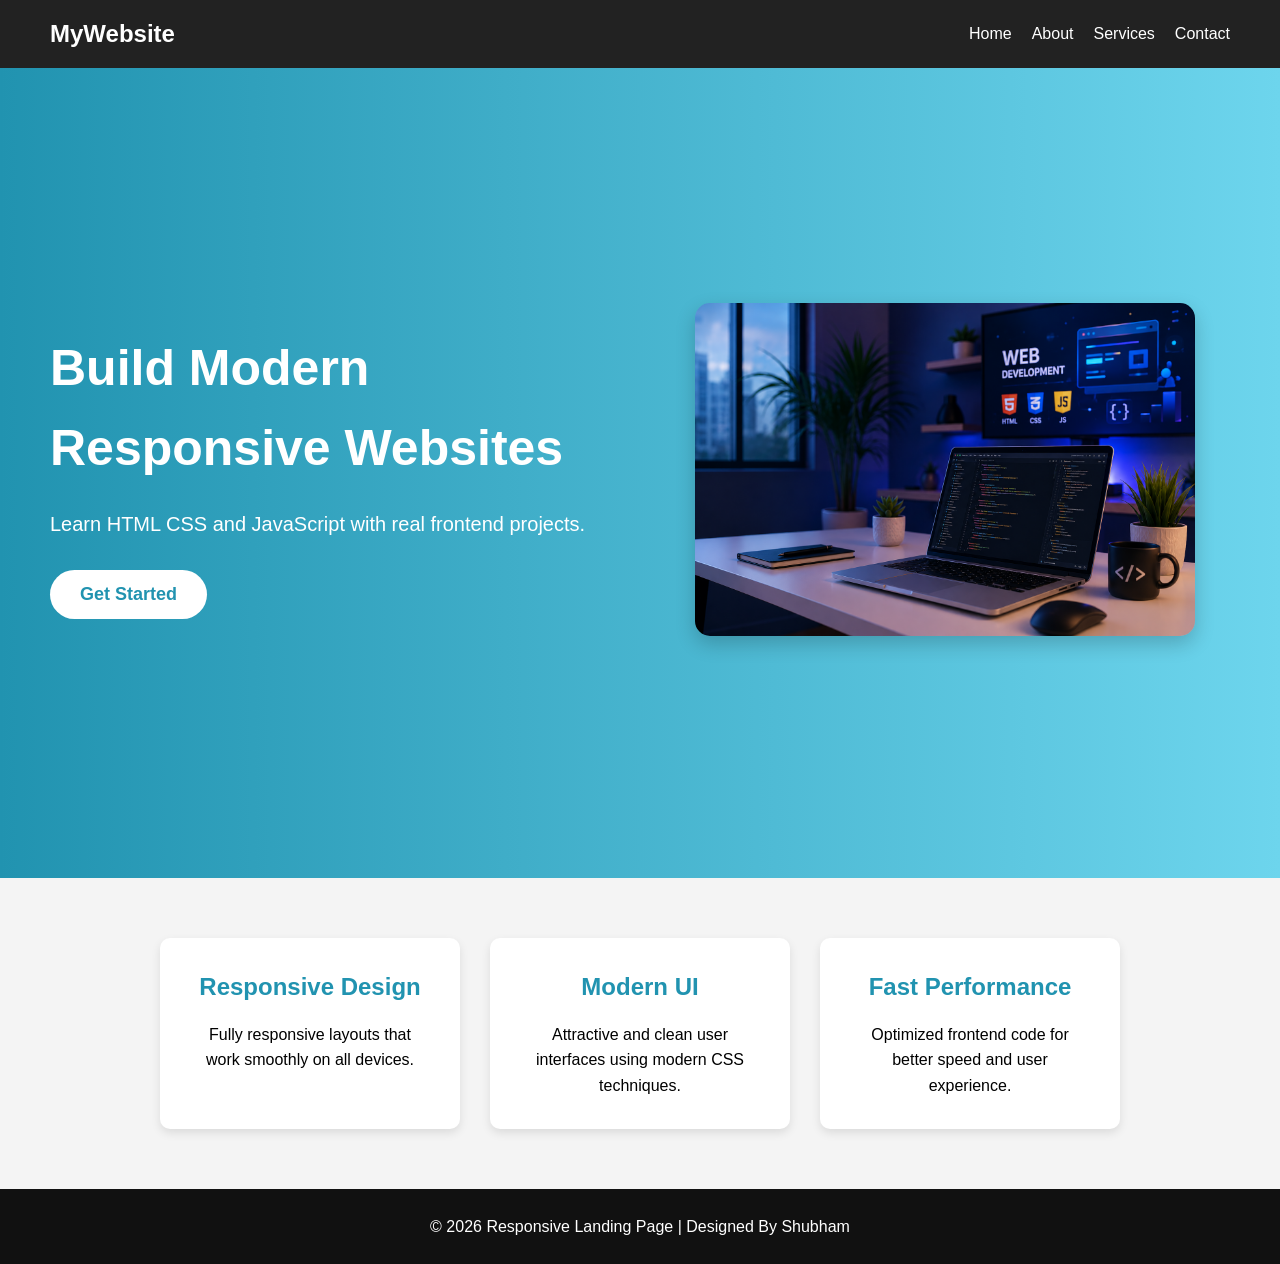
==== week-1-landing-page/index.html @ 456440e5 "Completed Week 1 Responsive Landing Page" ====
<!DOCTYPE html>

<html lang="en">

<head>

    <meta charset="UTF-8">

    <meta name="viewport" content="width=device-width, initial-scale=1.0">

    <title>Responsive Landing Page</title>

    <link rel="stylesheet" href="style.css">

</head>

<body>


    <!-- ================= HEADER ================= -->

    <header>

        <nav class="navbar">

            <!-- LOGO -->

            <div class="logo">
                MyWebsite
            </div>


            <!-- NAVIGATION LINKS -->

            <ul class="nav-links">

                <li><a href="#">Home</a></li>

                <li><a href="#">About</a></li>

                <li><a href="#">Services</a></li>

                <li><a href="#">Contact</a></li>

            </ul>


            <!-- MOBILE MENU BUTTON -->

            <div class="menu-btn">

                ☰

            </div>

        </nav>

    </header>



    <!-- ================= HERO SECTION ================= -->

    <section class="hero">

        <div class="hero-content">

            <h1>
                Build Modern Responsive Websites
            </h1>

            <p>
                Learn HTML CSS and JavaScript with real frontend projects.
            </p>

            <button>
                Get Started
            </button>

        </div>

        <div class="hero-image">

         <img src="images/hero-image.jpg" alt="Web Development">   

        </div>

    </section>



    <!-- ================= FEATURES SECTION ================= -->

    <section class="features">

    <div class="card">

        <h2>Responsive Design</h2>

        <p>
            Fully responsive layouts that work smoothly on all devices.
        </p>

    </div>


    <div class="card">

        <h2>Modern UI</h2>

        <p>
            Attractive and clean user interfaces using modern CSS techniques.
        </p>

    </div>


    <div class="card">

        <h2>Fast Performance</h2>

        <p>
            Optimized frontend code for better speed and user experience.
        </p>

    </div>

</section>



    <!-- ================= FOOTER ================= -->

  <footer>

    <p>
        © 2026 Responsive Landing Page | Designed By Shubham
    </p>

</footer>


    <!-- JAVASCRIPT FILE -->

    <script src="script.js"></script>

</body>

</html>
---- week-1-landing-page/style.css ----
*{
    margin: 0;
    padding: 0;
    box-sizing: border-box;
}


/* ================= BODY ================= */

body{
    font-family: Arial, sans-serif;

    line-height: 1.6;

    background-color: #f4f4f4;
}



/* ================= NAVBAR ================= */

.navbar{

    background-color: #222;

    color: white;

    display: flex;

    justify-content: space-between;

    align-items: center;

    padding: 15px 50px;

    position: sticky;

    top: 0;

    z-index: 1000;
}


/* LOGO */

.logo{
    font-size: 24px;

    font-weight: bold;
}


/* NAV LINKS */

.nav-links{

    display: flex;

    list-style: none;

    gap: 20px;
}


/* LINKS */

.nav-links a{

    text-decoration: none;

    color: white;

    transition: 0.3s;
}


/* HOVER EFFECT */

.nav-links a:hover{

    color: #00bcd4;
}



/* MENU BUTTON */

.menu-btn{

    display: none;

    font-size: 28px;

    cursor: pointer;
}



/* ================= HERO SECTION ================= */

.hero{

    min-height: 90vh;

    display: flex;

    justify-content: space-between;

    align-items: center;

    padding: 50px;

    background: linear-gradient(to right, #2193b0, #6dd5ed);

    color: white;

    gap: 40px;

    flex-wrap: wrap;
}


/* HERO HEADING */

.hero h1{

    font-size: 50px;

    margin-bottom: 20px;
}


/* HERO PARAGRAPH */

.hero p{

    font-size: 20px;

    margin-bottom: 30px;

    max-width: 700px;
}

.hero-content{

    flex: 1;
}


.hero-image{

    flex: 1;

    text-align: center;
}


.hero-image img{

    width: 100%;

    max-width: 500px;

    border-radius: 15px;

    box-shadow: 0 8px 20px rgba(0,0,0,0.2);
}


/* BUTTON */

.hero button{

    padding: 14px 30px;

    border: none;

    background-color: white;

    color: #2193b0;

    font-size: 18px;
    
    font-weight: bold;

    cursor: pointer;

    border-radius: 50px;

    transition: all 0.3s ease;
}


/* BUTTON HOVER */

.hero button:hover{

    background-color: #222;

    color: white;

    transform: translateY(-3px);
}



/* ================= FEATURES SECTION ================= */

.features{

    display: flex;

    justify-content: center;

    gap: 30px;

    padding: 60px 20px;

    flex-wrap: wrap;
}


/* CARD */

.card{

    background-color: white;

    padding: 30px;

    width: 300px;

    text-align: center;

    border-radius: 10px;

    box-shadow: 0 4px 10px rgba(0,0,0,0.1);

    transition: 0.3s;
}


/* CARD HEADING */

.card h2{

    margin-bottom: 15px;

    color: #2193b0;
}

.card:hover{

    transform: translateY(-10px);

    box-shadow: 0 8px 20px rgba(0,0,0,0.2);
}


/* ================= FOOTER ================= */

footer{

    background-color: #111;

    color: white;

    text-align: center;

    padding: 25px;

    font-size: 16px;
}



/* ================= RESPONSIVE DESIGN ================= */

@media(max-width:768px){

    /* NAV LINKS MOBILE */

    .nav-links{

        display: none;

        flex-direction: column;

        background-color: #222;

        position: absolute;

        top: 70px;

        right: 0;

        width: 200px;

        padding: 20px;
    }


    /* ACTIVE CLASS */

    .nav-links.active{

        display: flex;
    }


    /* MENU BUTTON SHOW */

    .menu-btn{

        display: block;
    }


    /* HERO TEXT */

    .hero h1{

        font-size: 35px;
    }


    .hero p{

        font-size: 18px;
    }


    /* NAVBAR PADDING */

    .navbar{

        padding: 15px 20px;
    }

    .hero{

    text-align: center;

    padding: 40px 20px;
}

}
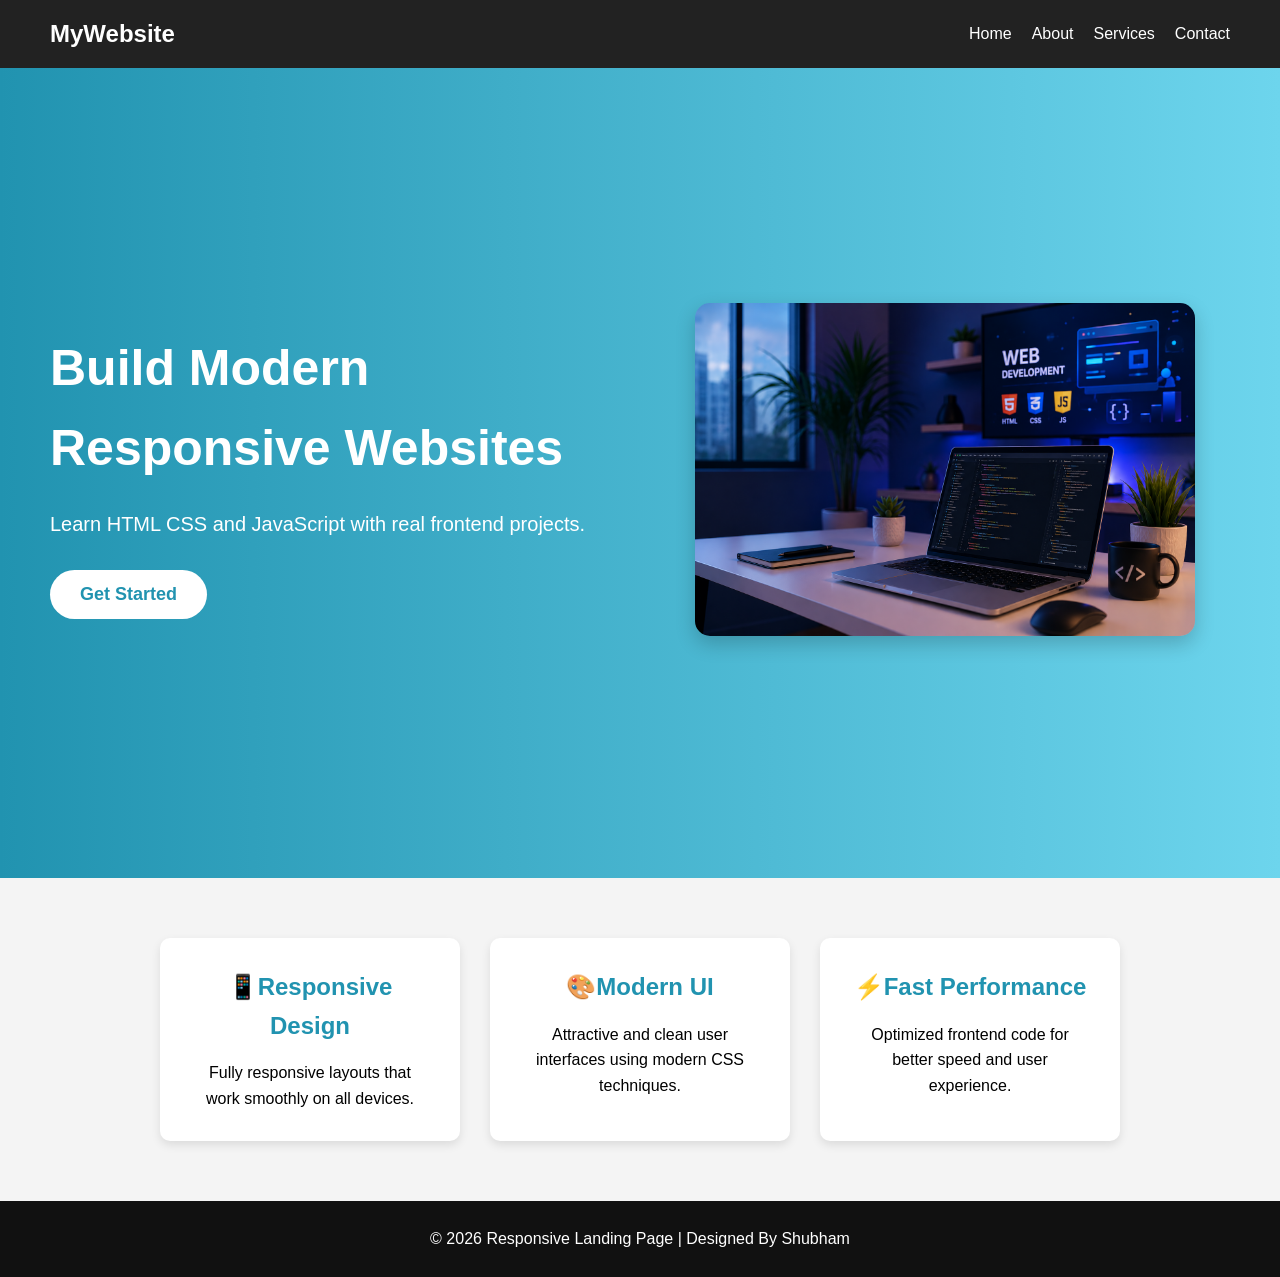
==== commit 0d7f9c3e: "Day 3 update: Improved feature cards" ====
--- a/week-1-landing-page/index.html
+++ b/week-1-landing-page/index.html
@@ -91,11 +91,11 @@
 
     <!-- ================= FEATURES SECTION ================= -->
 
-    <section class="features">
+    <section class="features" id="features">
 
     <div class="card">
 
-        <h2>Responsive Design</h2>
+        <h2>📱Responsive Design</h2>
 
         <p>
             Fully responsive layouts that work smoothly on all devices.
@@ -106,7 +106,7 @@
 
     <div class="card">
 
-        <h2>Modern UI</h2>
+        <h2>🎨Modern UI</h2>
 
         <p>
             Attractive and clean user interfaces using modern CSS techniques.
@@ -117,7 +117,7 @@
 
     <div class="card">
 
-        <h2>Fast Performance</h2>
+        <h2>⚡Fast Performance</h2>
 
         <p>
             Optimized frontend code for better speed and user experience.
--- a/week-1-landing-page/style.css
+++ b/week-1-landing-page/style.css
@@ -239,6 +239,9 @@
     transition: 0.3s;
 }
 
+.card:hover{
+    transform:translateY(-10px);
+}
 
 /* CARD HEADING */
 
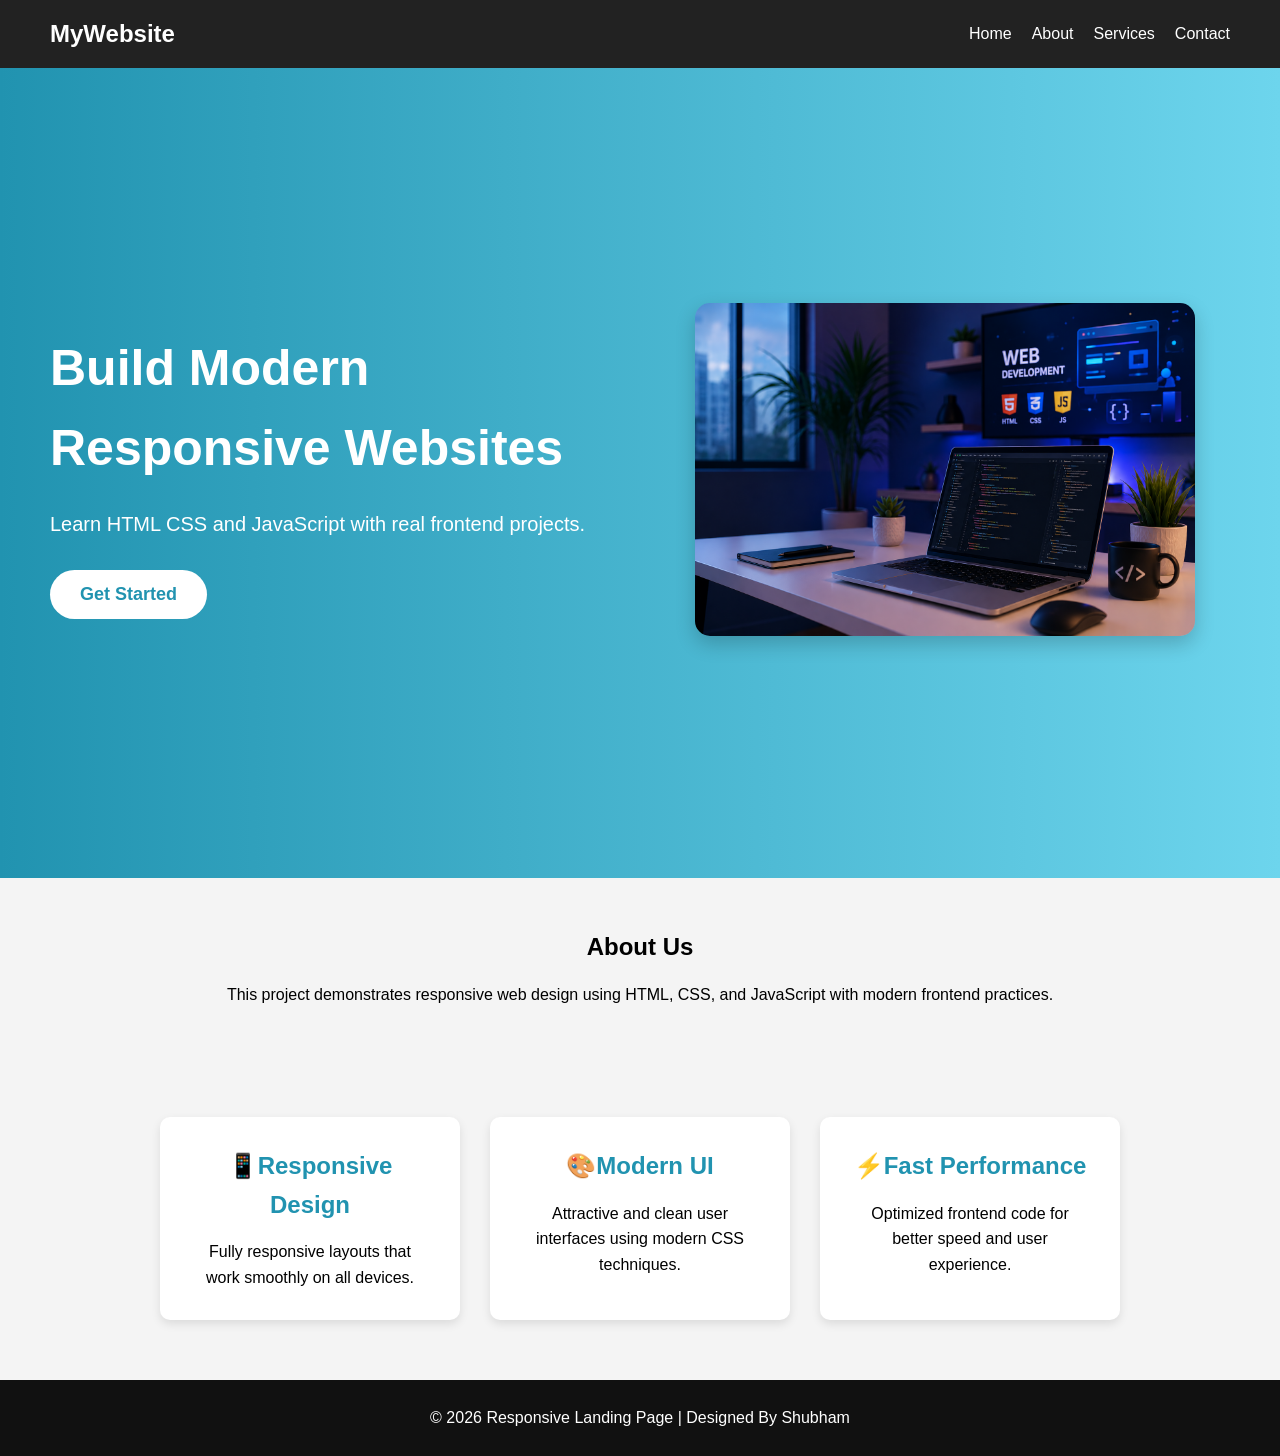
==== commit 35c86195: "Day 4 update: Added navigation links and about section" ====
--- a/week-1-landing-page/index.html
+++ b/week-1-landing-page/index.html
@@ -34,13 +34,13 @@
 
             <ul class="nav-links">
 
-                <li><a href="#">Home</a></li>
+                <li><a href="#home">Home</a></li>
 
-                <li><a href="#">About</a></li>
+                <li><a href="#about">About</a></li>
 
-                <li><a href="#">Services</a></li>
+                <li><a href="#features">Services</a></li>
 
-                <li><a href="#">Contact</a></li>
+                <li><a href="#contact">Contact</a></li>
 
             </ul>
 
@@ -61,7 +61,7 @@
 
     <!-- ================= HERO SECTION ================= -->
 
-    <section class="hero">
+    <section class="hero" id="hero">
 
         <div class="hero-content">
 
@@ -86,6 +86,18 @@
         </div>
 
     </section>
+
+    <!-- ================= ABOUT SECTION ================= -->
+
+<section class="about" id="about">
+
+    <h2>About Us</h2>
+
+    <p>
+        This project demonstrates responsive web design using HTML, CSS, and JavaScript with modern frontend practices.
+    </p>
+
+</section>
 
 
 
@@ -131,7 +143,7 @@
 
     <!-- ================= FOOTER ================= -->
 
-  <footer>
+  <footer id="contact"> 
 
     <p>
         © 2026 Responsive Landing Page | Designed By Shubham
--- a/week-1-landing-page/style.css
+++ b/week-1-landing-page/style.css
@@ -347,4 +347,18 @@
     padding: 40px 20px;
 }
 
+}
+
+.about{
+
+    padding:50px;
+
+    text-align:center;
+
+}
+
+.about h2{
+
+    margin-bottom:15px;
+
 }
